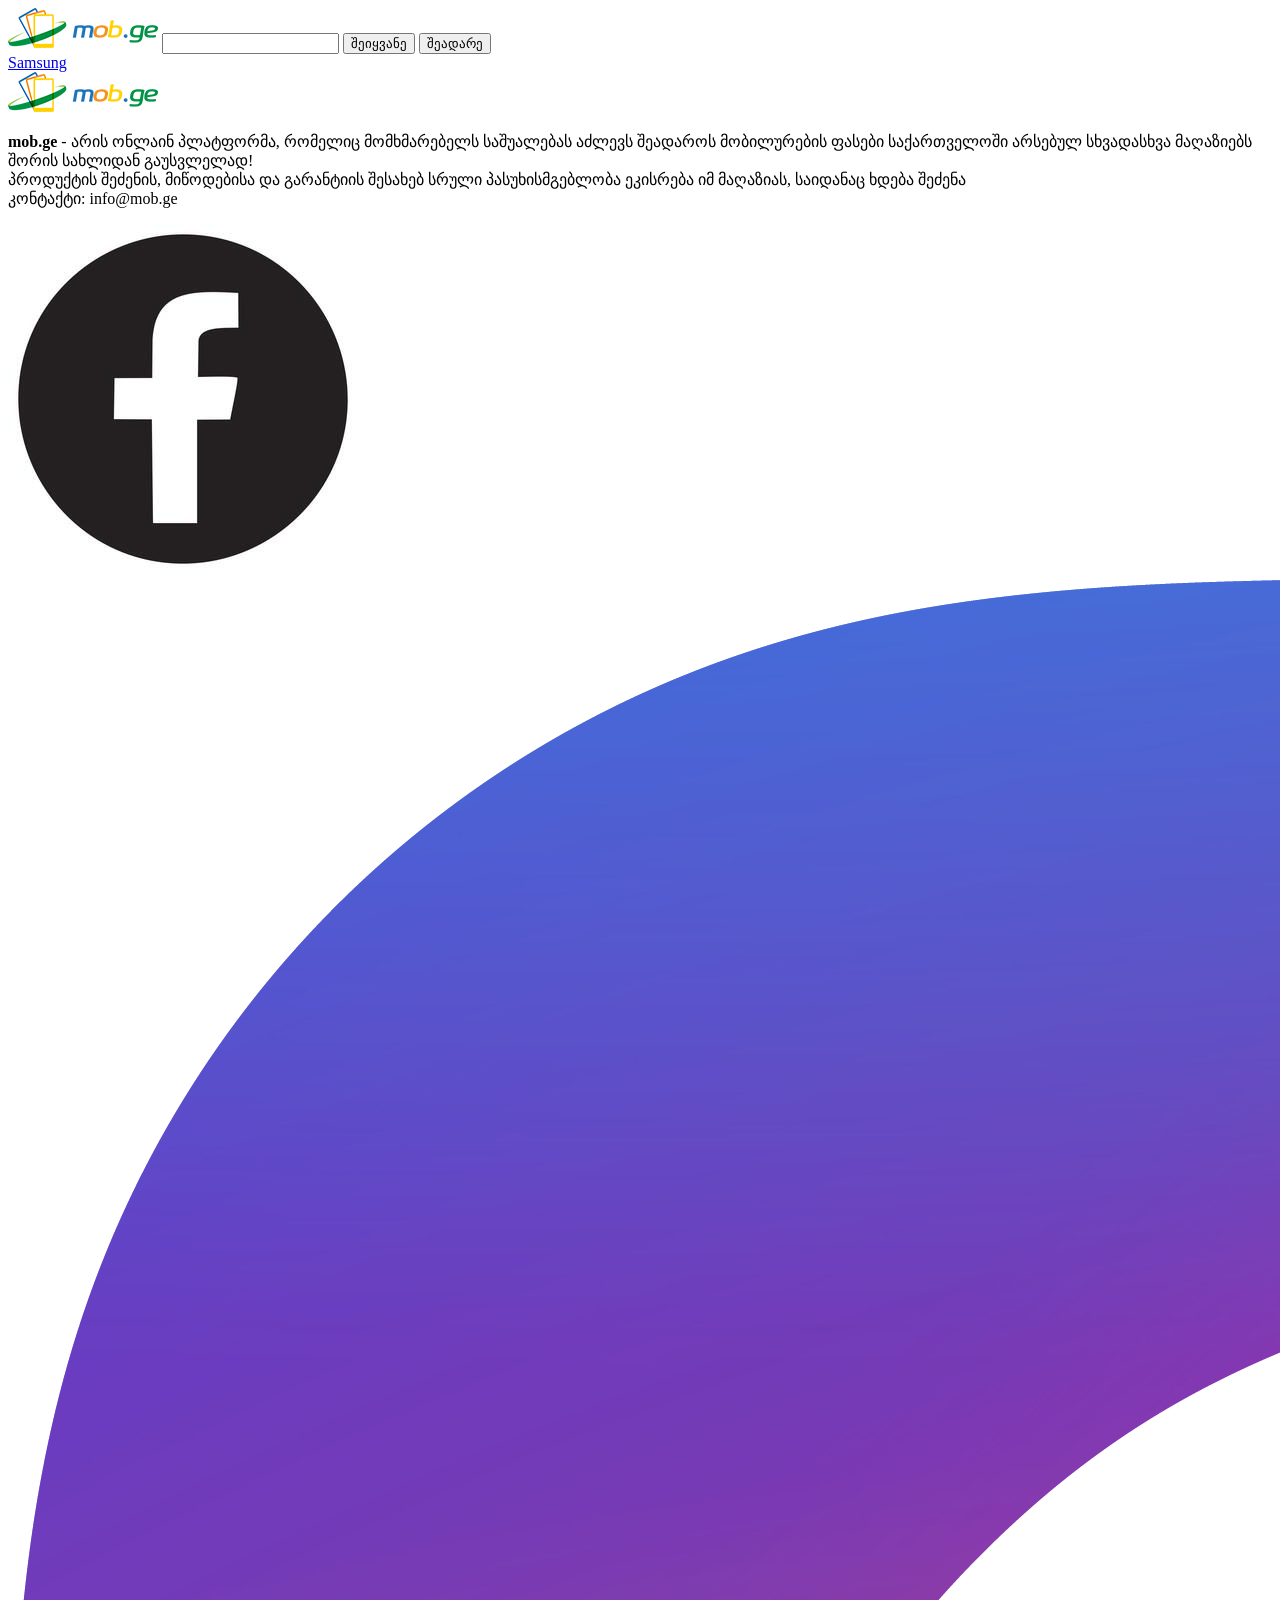
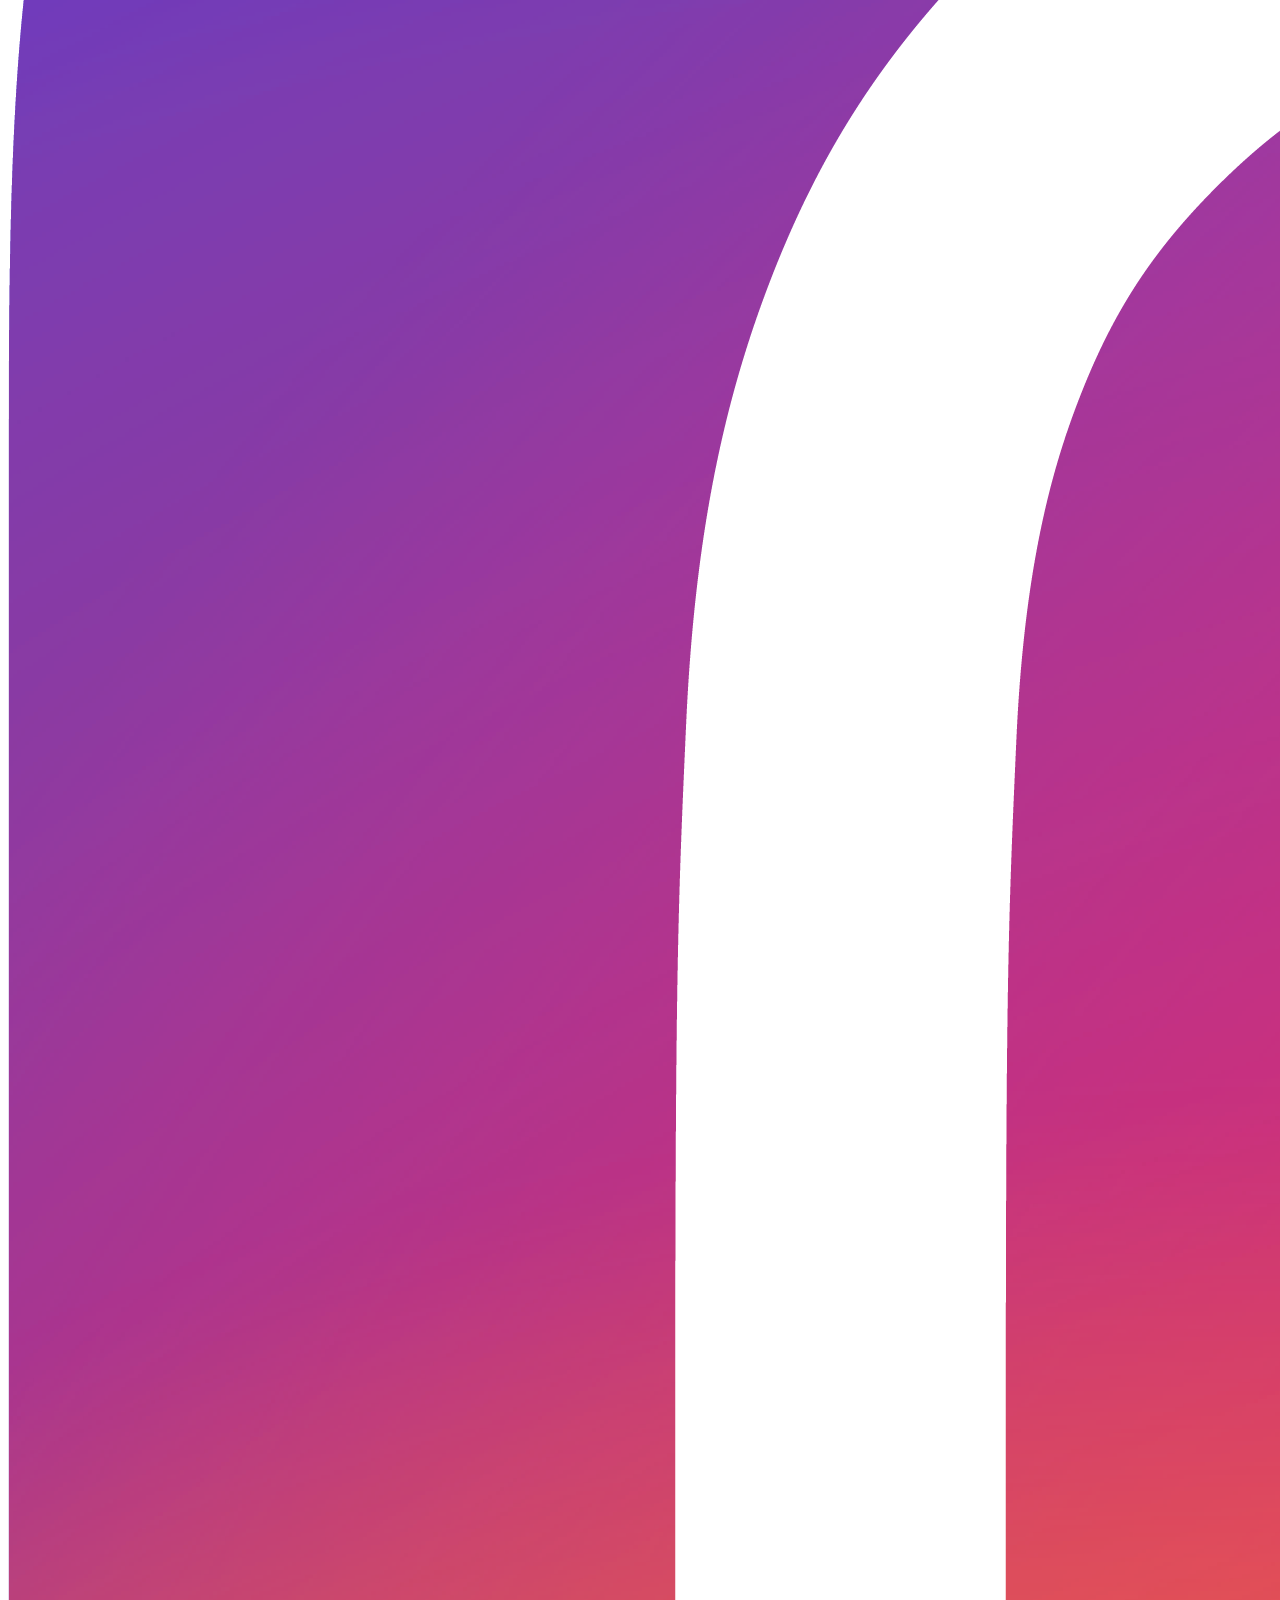
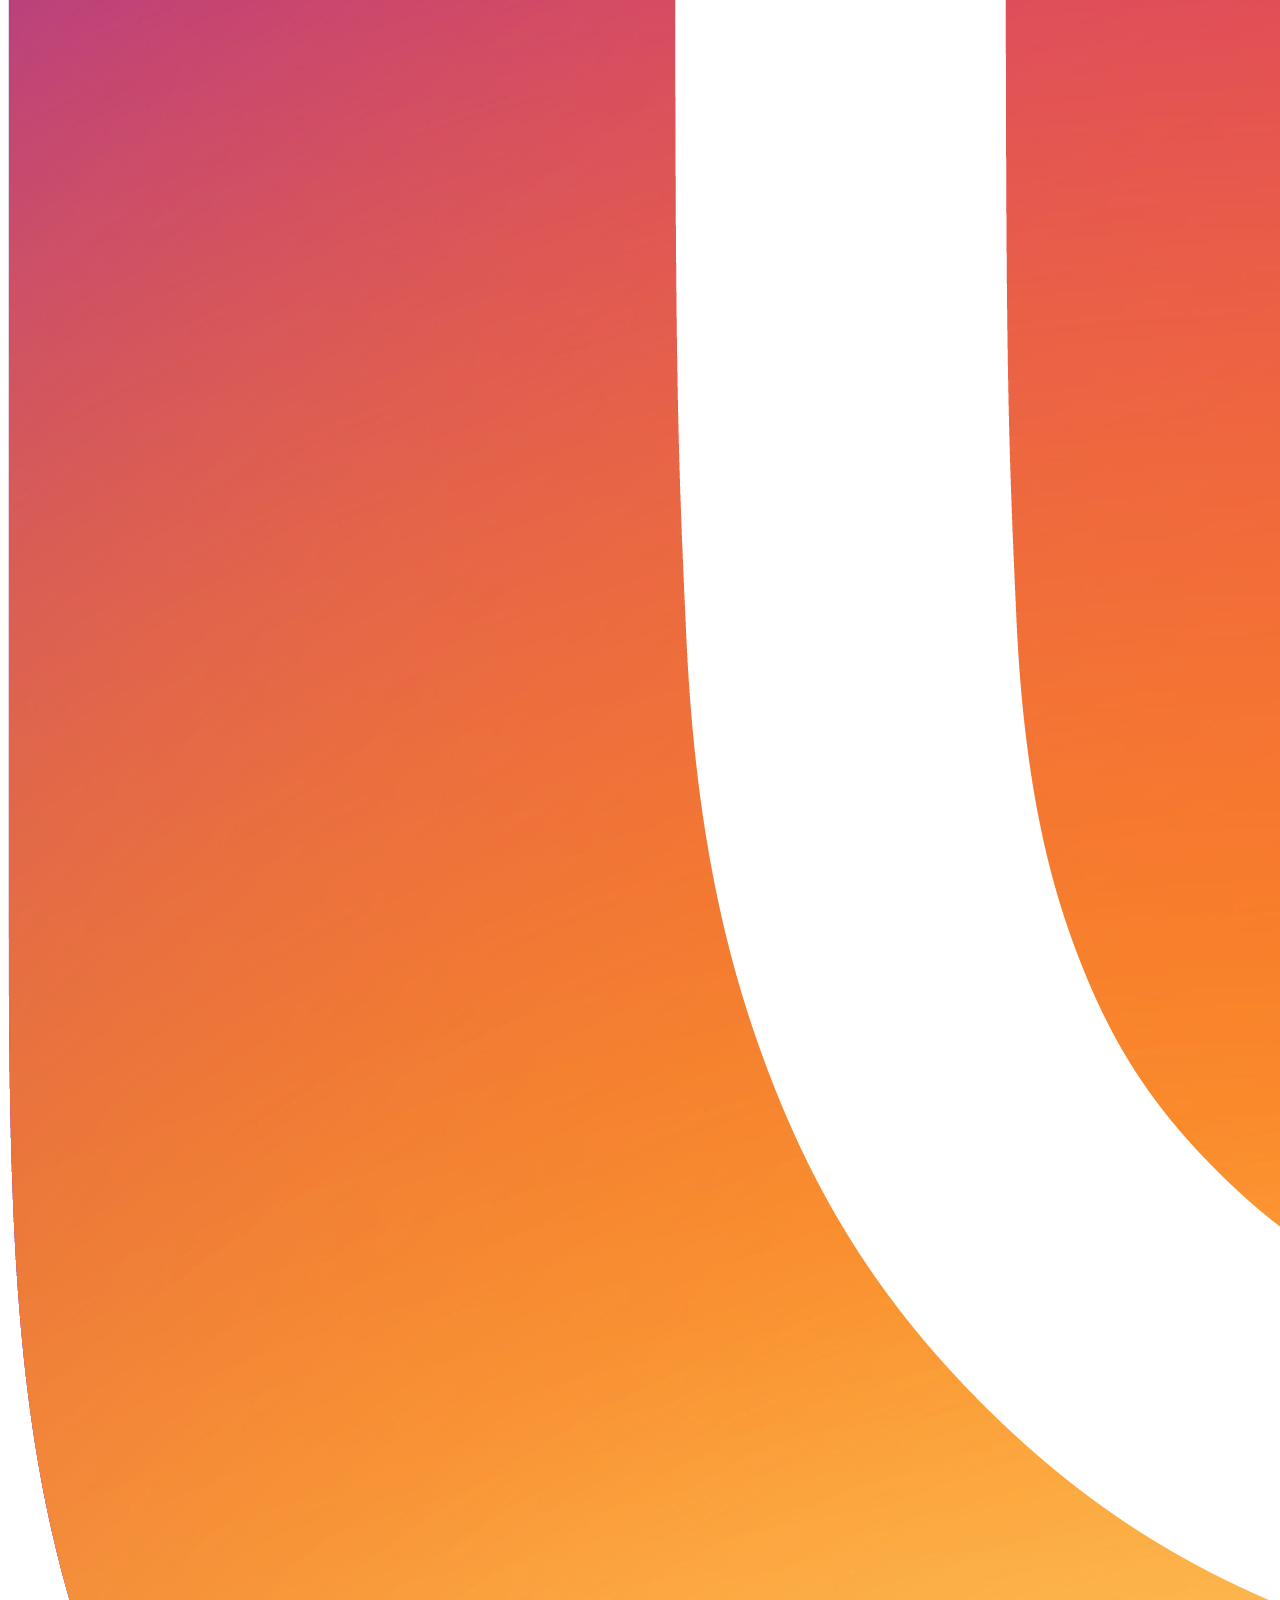
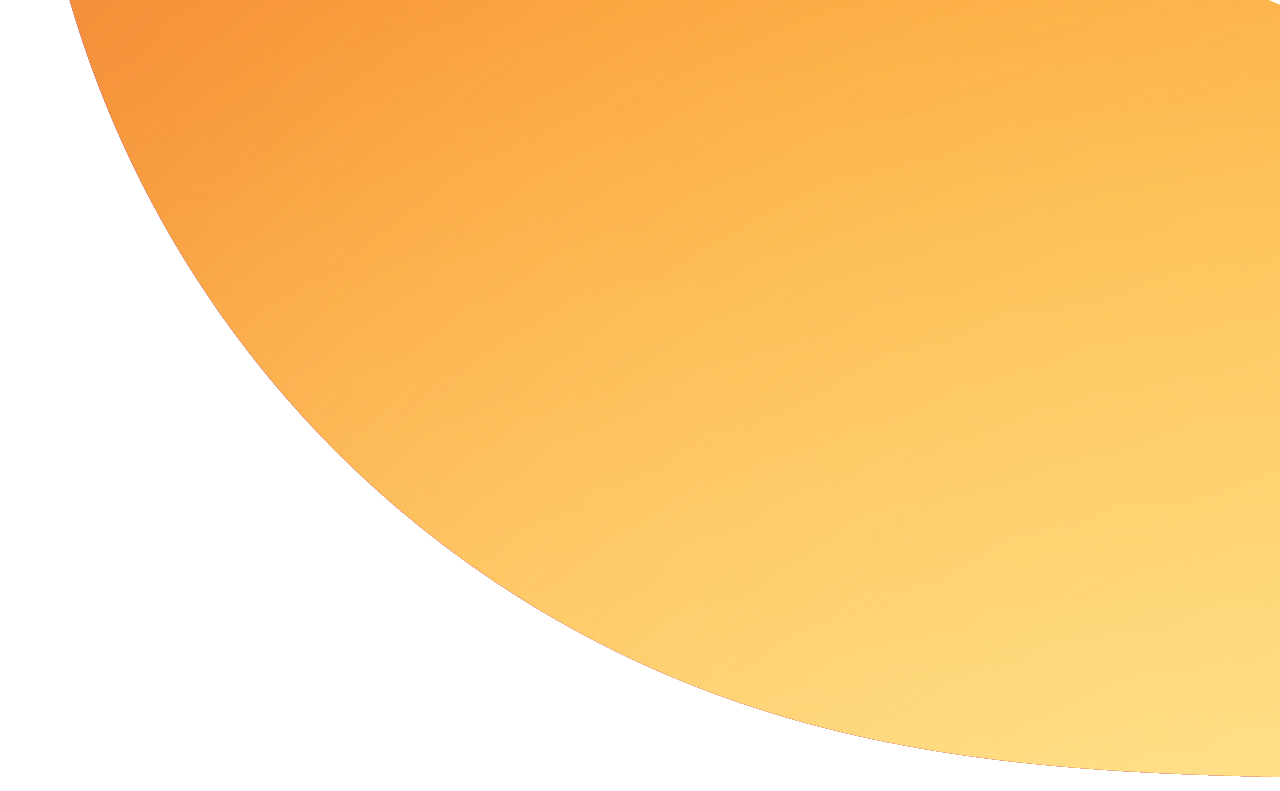
==== contact.html @ e2578a93 "..." ====
<!DOCTYPE html>
<html lang="en">

<head>
    <meta charset="UTF-8">
    <meta name="viewport" content="width=device-width, initial-scale=1.0">
    <title>contact</title>
    <link rel="stylesheet" href="/public/style.css">
</head>

<body>
    <header>
        <div id="top-header-container">
            <a href="/index.html"><img src="/public/logo2.png" alt="logo"></a>
            <input type="text" id="search-input">
            <button id="search-btn">შეიყვანე</button>
            <button id="compare-btn">შეადარე</button>
        </div>
        <nav>
            <a href="/samsung.html">Samsung</a>
        </nav>
    </header>
    <main></main>
    <footer>
        <a href="/index.html"><img src="/public/logo2.png" alt="logo"></a>
        <p id="footer-p"> <strong>mob.ge</strong> - არის ონლაინ პლატფორმა, რომელიც მომხმარებელს საშუალებას აძლევს
            შეადაროს მობილურების
            ფასები საქართველოში არსებულ სხვადასხვა მაღაზიებს შორის სახლიდან გაუსვლელად!
            <br>
            პროდუქტის შეძენის, მიწოდებისა და გარანტიის შესახებ სრული პასუხისმგებლობა ეკისრება იმ მაღაზიას, საიდანაც
            ხდება შეძენა
            <br>
            კონტაქტი: info@mob.ge
        </p>
        <div id="socials">
            <a href="https://facebook.com"><img src="/public/facebook-logo.jpg" alt="facebook-logo"></a>
            <a href="https://instagram.com"><img src="/public/Instagram_logo.png" alt="instagram-logo"></a>

        </div>
    </footer>

    <script src="/public/script.js"></script>
</body>

</html>
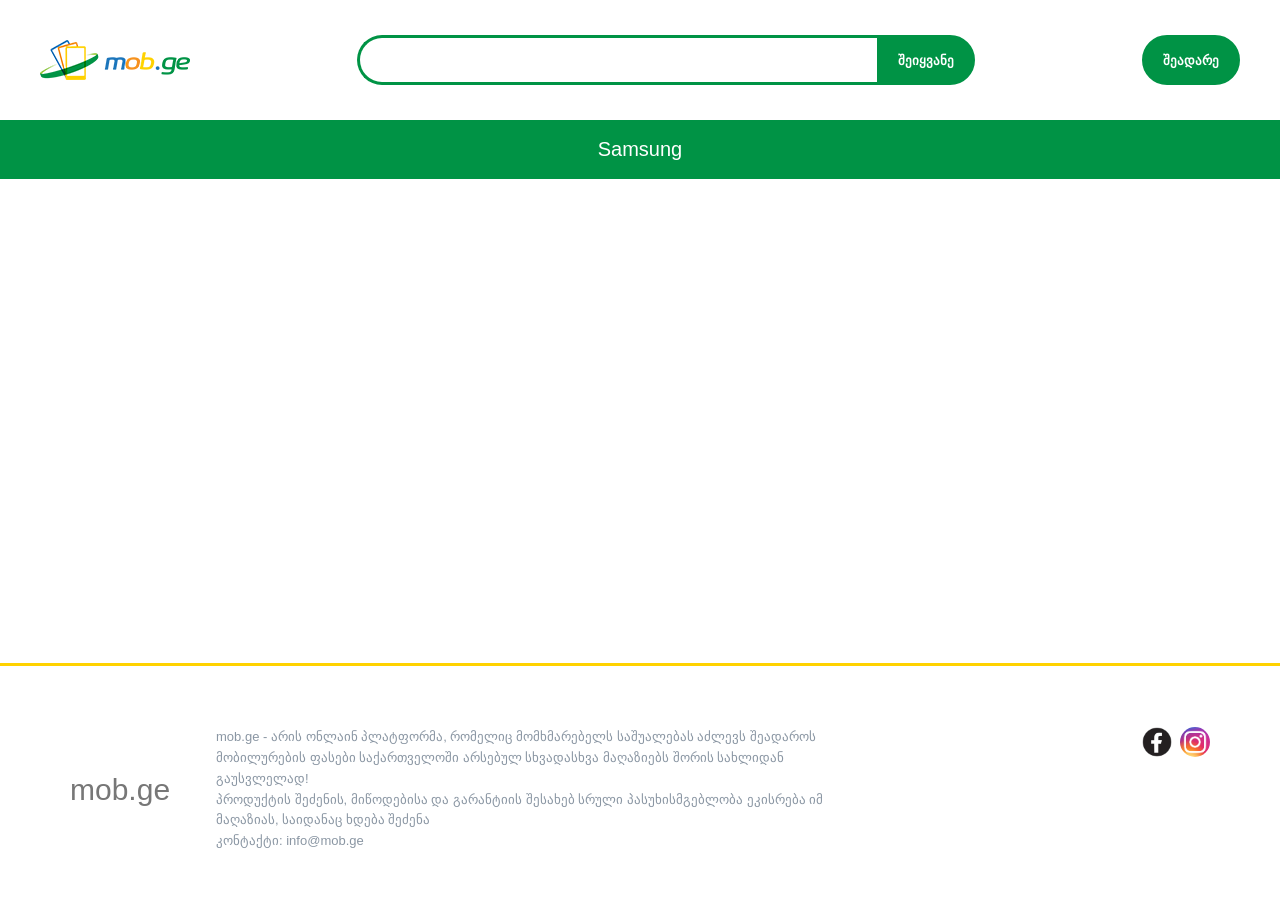
==== commit 7ecd0dc2: "..." ====
--- a/contact.html
+++ b/contact.html
@@ -33,8 +33,8 @@
             კონტაქტი: info@mob.ge
         </p>
         <div id="socials">
-            <a href="https://facebook.com"><img src="/public/facebook-logo.jpg" alt="facebook-logo"></a>
-            <a href="https://instagram.com"><img src="/public/Instagram_logo.png" alt="instagram-logo"></a>
+            <a href=""><img src="/public/facebook-logo.jpg" alt="facebook-logo"></a>
+            <a href=""><img src="/public/Instagram_logo.png" alt="instagram-logo"></a>
 
         </div>
     </footer>
--- a/public/style.css
+++ b/public/style.css
@@ -0,0 +1,336 @@
+* {
+    box-sizing: border-box;
+}
+
+html {
+    min-height: 100%;
+}
+
+body {
+    min-height: 100vh;
+    margin: 0;
+    display: flex;
+    flex-direction: column;
+    background: #fff;
+    color: #333;
+    font-family: "Open Sans", Arial, sans-serif;
+    overflow-x: hidden;
+}
+
+a {
+    color: inherit;
+    text-decoration: none;
+}
+
+img {
+    display: block;
+    max-width: 100%;
+}
+
+header {
+    background: #fff;
+}
+
+#top-header-container {
+    width: min(100% - 48px, 1200px);
+    min-height: 120px;
+    margin: 0 auto;
+    padding: 24px 0;
+    display: flex;
+    align-items: center;
+}
+
+#top-header-container img {
+    width: 150px;
+    height: auto;
+}
+
+#search-input {
+    flex: 0 1 520px;
+    min-width: 0;
+    height: 50px;
+    margin-left: auto;
+    padding: 0 18px;
+    border: 3px solid #009345;
+    border-right: 0;
+    border-radius: 999px 0 0 999px;
+    outline: 0;
+}
+
+#search-input:focus {
+    border-color: #009345;
+}
+
+#search-input::placeholder {
+    color: #b8c6c0;
+}
+
+#search-btn,
+#compare-btn {
+    min-height: 50px;
+    border: 3px solid #009345;
+    background: #009345;
+    color: #fff;
+    font-weight: 600;
+    cursor: pointer;
+}
+
+#search-btn {
+    padding: 0 18px;
+    border-radius: 0 999px 999px 0;
+}
+
+#compare-btn {
+    margin-left: auto;
+    padding: 0 18px;
+    border-radius: 999px;
+    display: inline-flex;
+    align-items: center;
+    gap: 8px;
+}
+
+nav {
+    display: flex;
+    justify-content: center;
+    background: #009345;
+    overflow-x: auto;
+    white-space: nowrap;
+}
+
+nav a {
+    min-height: 59px;
+    padding: 0 18px;
+    display: inline-flex;
+    align-items: center;
+    color: #fff;
+    font-size: 20px;
+    font-weight: 400;
+}
+
+nav a:hover {
+    background: rgba(255, 255, 255, 0.12);
+}
+
+main {
+    width: min(100% - 40px, 1004px);
+    margin: 0 auto;
+    flex: 1;
+}
+
+#slider {
+    margin: 28px 0;
+    aspect-ratio: 3 / 1;
+    overflow: hidden;
+    background: #f6f6f6;
+    position: relative;
+}
+
+#slider img {
+    width: 100%;
+    height: 100%;
+    object-fit: contain;
+}
+
+#slider img[hidden] {
+    display: none;
+}
+
+#slider > button {
+    width: 38px;
+    height: 38px;
+    border: 0;
+    border-radius: 50%;
+    background: #009345;
+    color: #fff;
+    font-size: 26px;
+    cursor: pointer;
+    position: absolute;
+    top: 50%;
+    transform: translateY(-50%);
+}
+
+#prev {
+    left: 12px;
+}
+
+#next {
+    right: 12px;
+}
+
+#dots {
+    display: flex;
+    gap: 8px;
+    justify-content: center;
+    position: absolute;
+    right: 0;
+    bottom: 12px;
+    left: 0;
+}
+
+#dots button {
+    width: 10px;
+    height: 10px;
+    padding: 0;
+    border: 0;
+    border-radius: 50%;
+    background: #ddd;
+    cursor: pointer;
+}
+
+#dots button:disabled {
+    background: #009345;
+}
+
+footer {
+    width: min(100% - 80px, 1140px);
+    margin: 0 auto;
+    padding: 64px 0 48px;
+    display: grid;
+    grid-template-columns: 120px 1fr auto;
+    align-items: start;
+    gap: 26px;
+    position: relative;
+}
+
+footer::before {
+    content: "";
+    width: 100vw;
+    height: 3px;
+    background: #ffd200;
+    position: absolute;
+    top: 0;
+    left: 50%;
+    transform: translateX(-50%);
+}
+
+footer > a {
+    align-self: center;
+    color: #777;
+    font-size: 30px;
+    line-height: 1;
+}
+
+footer > a img {
+    display: none;
+}
+
+footer > a::after {
+    content: "mob.ge";
+}
+
+#footer-p {
+    max-width: 650px;
+    margin: 0;
+    color: #8a96a3;
+    font-size: 13px;
+    line-height: 1.6;
+}
+
+#footer-p strong {
+    font-weight: 400;
+}
+
+#socials {
+    display: flex;
+    gap: 8px;
+}
+
+#socials a {
+    width: 30px;
+    height: 30px;
+    border-radius: 50%;
+    display: grid;
+    place-items: center;
+    overflow: hidden;
+}
+
+#socials img {
+    width: 30px;
+    height: 30px;
+    object-fit: cover;
+}
+
+#socials a:hover {
+    opacity: 0.7;
+}
+
+@media (max-width: 700px) {
+    #top-header-container {
+        width: calc(100% - 24px);
+        min-height: 0;
+        padding: 16px 0;
+        flex-wrap: wrap;
+        gap: 12px;
+    }
+
+    #top-header-container > a {
+        flex: 1 0 100%;
+        display: flex;
+        justify-content: center;
+    }
+
+    #search-input {
+        flex: 1 1 0;
+        margin-left: 0;
+    }
+
+    #compare-btn {
+        flex: 1 0 100%;
+        justify-content: center;
+        margin-left: 0;
+    }
+
+    nav {
+        justify-content: flex-start;
+    }
+
+    nav a {
+        min-height: 52px;
+        font-size: 18px;
+    }
+
+    main {
+        width: calc(100% - 24px);
+    }
+
+    #slider {
+        aspect-ratio: 1 / 1;
+    }
+
+    footer {
+        width: calc(100% - 32px);
+        padding: 44px 0 36px;
+        grid-template-columns: 1fr;
+        justify-items: center;
+        gap: 16px;
+        text-align: center;
+    }
+
+    #footer-p {
+        text-align: center;
+    }
+
+    #socials {
+        justify-content: center;
+    }
+}
+
+@media (max-width: 420px) {
+    #search-btn,
+    #compare-btn {
+        flex-basis: 100%;
+    }
+
+    #search-input {
+        border-right: 3px solid #009345;
+        border-radius: 999px;
+    }
+
+    #search-btn {
+        border-radius: 999px;
+    }
+
+    #footer-p {
+        font-size: 12px;
+    }
+}
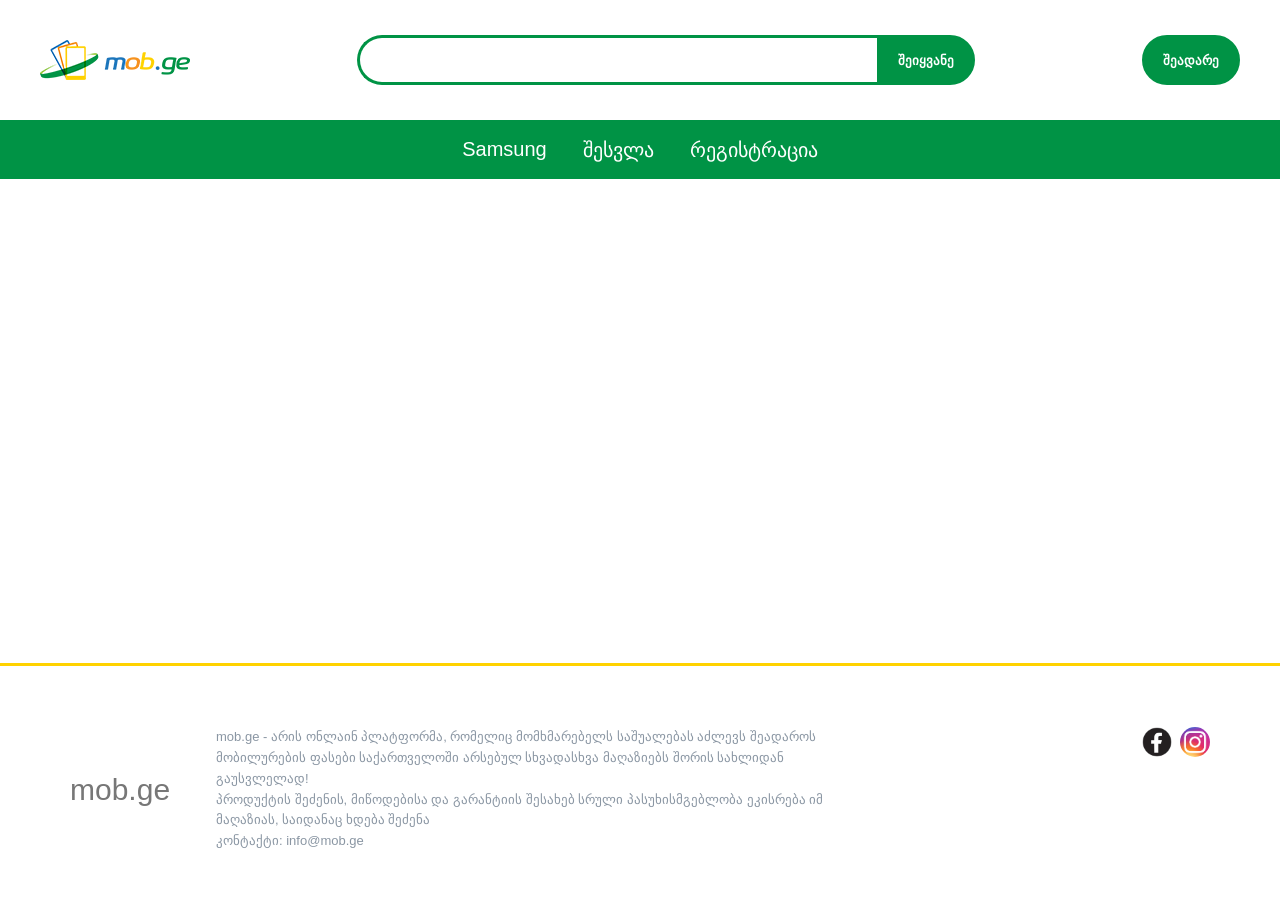
==== commit 84a608b3: "..." ====
--- a/contact.html
+++ b/contact.html
@@ -18,6 +18,8 @@
         </div>
         <nav>
             <a href="/samsung.html">Samsung</a>
+            <a href="/login.html">შესვლა</a>
+            <a href="/register.html">რეგისტრაცია</a>
         </nav>
     </header>
     <main></main>
--- a/public/style.css
+++ b/public/style.css
@@ -112,14 +112,70 @@
 }
 
 main {
-    width: min(100% - 40px, 1004px);
+    width: min(100% - 40px, 1240px);
     margin: 0 auto;
     flex: 1;
 }
 
+#register-form {
+    max-width: 520px;
+    margin: 40px auto;
+    padding: 24px;
+    border: 1px solid #e0e0e0;
+    background: #fff;
+}
+
+#register-form h2 {
+    margin: 0 0 20px;
+    color: #009345;
+}
+
+#register-form label {
+    margin-bottom: 14px;
+    display: block;
+    color: #333;
+}
+
+#register-form input {
+    width: 100%;
+    height: 42px;
+    margin-top: 6px;
+    padding: 0 12px;
+    border: 1px solid #d8d8d8;
+    outline: 0;
+}
+
+#register-form input:focus {
+    border-color: #009345;
+}
+
+#register-form button {
+    width: 100%;
+    min-height: 44px;
+    border: 0;
+    background: #009345;
+    color: #fff;
+    cursor: pointer;
+}
+
+#password-strength,
+#register-message {
+    margin-top: 8px;
+    display: block;
+    font-size: 14px;
+}
+
+#catalog {
+    margin: 32px 0 40px;
+    display: grid;
+    grid-template-columns: 300px 1fr;
+    gap: 16px;
+    align-items: start;
+}
+
 #slider {
-    margin: 28px 0;
-    aspect-ratio: 3 / 1;
+    grid-column: 2;
+    aspect-ratio: 3.4 / 1;
     overflow: hidden;
     background: #f6f6f6;
     position: relative;
@@ -128,7 +184,7 @@
 #slider img {
     width: 100%;
     height: 100%;
-    object-fit: contain;
+    object-fit: cover;
 }
 
 #slider img[hidden] {
@@ -136,13 +192,13 @@
 }
 
 #slider > button {
-    width: 38px;
-    height: 38px;
+    width: 34px;
+    height: 34px;
     border: 0;
     border-radius: 50%;
     background: #009345;
     color: #fff;
-    font-size: 26px;
+    font-size: 24px;
     cursor: pointer;
     position: absolute;
     top: 50%;
@@ -179,6 +235,185 @@
 
 #dots button:disabled {
     background: #009345;
+}
+
+#announcements {
+    grid-column: 1;
+    grid-row: 1;
+    padding: 18px;
+    border-radius: 4px;
+    background: linear-gradient(135deg, #8cca73, #66d09d, #27bfca);
+    background-size: 300% 300%;
+    animation: announcementsGradient 8s linear infinite;
+    color: #fff;
+    transition: transform 0.2s ease, box-shadow 0.2s ease;
+    transform-origin: center;
+}
+
+#announcements:hover {
+    transform: scale(1.03);
+    box-shadow: 0 16px 34px rgba(0, 0, 0, 0.16);
+}
+
+@keyframes announcementsGradient {
+    0% {
+        background-position: 0 50%;
+    }
+
+    50% {
+        background-position: 100% 50%;
+    }
+
+    100% {
+        background-position: 0 50%;
+    }
+}
+
+#announcements h3 {
+    margin: 0 0 14px;
+    text-align: center;
+    font-size: 20px;
+    font-weight: 600;
+}
+
+#announcements p {
+    margin: 10px 0;
+    padding: 12px;
+    display: flex;
+    align-items: center;
+    justify-content: space-between;
+    gap: 10px;
+    border-radius: 10px;
+    background: rgba(255, 255, 255, 0.18);
+    transition: background 0.2s ease, transform 0.2s ease;
+}
+
+#announcements p:hover,
+#announcements a:hover {
+    background: rgba(255, 255, 255, 0.32);
+    transform: scale(1.02);
+}
+
+#announcements span {
+    padding: 6px 12px;
+    border-radius: 14px;
+    background: rgba(255, 255, 255, 0.25);
+    font-size: 12px;
+}
+
+#announcements a {
+    margin-top: 18px;
+    padding: 12px;
+    display: block;
+    border-radius: 10px;
+    background: rgba(255, 255, 255, 0.3);
+    color: #fff;
+    text-align: center;
+    font-weight: 600;
+    transition: background 0.2s ease, transform 0.2s ease;
+}
+
+#filters {
+    grid-column: 1;
+    grid-row: 2;
+    display: grid;
+    gap: 16px;
+}
+
+#filters section {
+    overflow: hidden;
+    border-radius: 4px;
+    background: #fff;
+}
+
+#filters section {
+    border: 1px solid #e0e0e0;
+}
+
+#filters h3 {
+    margin: 0;
+    padding: 16px;
+    color: #1b75bb;
+    font-size: 16px;
+    font-weight: 400;
+}
+
+#filters label {
+    padding: 10px 16px;
+    display: block;
+    border-top: 1px solid #e0e0e0;
+    color: #555;
+    font-size: 14px;
+}
+
+#phones {
+    grid-column: 2;
+    grid-row: 2;
+    display: grid;
+    grid-template-columns: repeat(auto-fit, minmax(180px, 1fr));
+    gap: 10px;
+}
+
+#phones div {
+    min-height: 330px;
+    padding: 18px 12px;
+    border: 1px solid #e5e5e5;
+    background: #fff;
+    text-align: center;
+    position: relative;
+    transition: border-color 0.15s ease, box-shadow 0.15s ease, transform 0.15s ease;
+}
+
+#phones div:hover {
+    border-color: #3c9bcd;
+    box-shadow: 0 3px 10px rgba(60, 155, 205, 0.25);
+    transform: translateY(-2px);
+}
+
+#phones img {
+    height: 170px;
+    margin: 0 auto 18px;
+    object-fit: contain;
+    transition: transform 0.15s ease;
+}
+
+#phones div:hover img {
+    transform: scale(1.04);
+}
+
+#phones p {
+    margin: 0;
+    color: #333;
+    font-size: 16px;
+    font-weight: 600;
+    transition: color 0.15s ease;
+}
+
+#phones div:hover p {
+    color: #3c9bcd;
+}
+
+#phones span {
+    margin-top: 6px;
+    display: block;
+    color: #999;
+    font-size: 11px;
+}
+
+#phones button {
+    position: absolute;
+    bottom: 10px;
+    left: 10px;
+    padding: 7px 12px;
+    border: 0;
+    background: #27aae1;
+    color: #fff;
+    cursor: pointer;
+    transition: background 0.15s ease;
+}
+
+#phones button:hover {
+    background: #3c9bcd;
 }
 
 footer {
@@ -263,7 +498,7 @@
         gap: 12px;
     }
 
-    #top-header-container > a {
+    #top-header-container > a:first-child {
         flex: 1 0 100%;
         display: flex;
         justify-content: center;
@@ -295,6 +530,50 @@
 
     #slider {
         aspect-ratio: 1 / 1;
+    }
+
+    #catalog {
+        grid-template-columns: 1fr;
+    }
+
+    #slider {
+        order: 1;
+    }
+
+    #phones {
+        order: 2;
+    }
+
+    #announcements {
+        order: 3;
+    }
+
+    #filters {
+        order: 4;
+    }
+
+    #slider,
+    #announcements,
+    #filters,
+    #phones {
+        grid-column: auto;
+        grid-row: auto;
+    }
+
+    #slider {
+        aspect-ratio: 16 / 9;
+    }
+
+    #phones {
+        gap: 10px;
+    }
+
+    #phones div {
+        padding: 12px;
+    }
+
+    #phones img {
+        height: 140px;
     }
 
     footer {
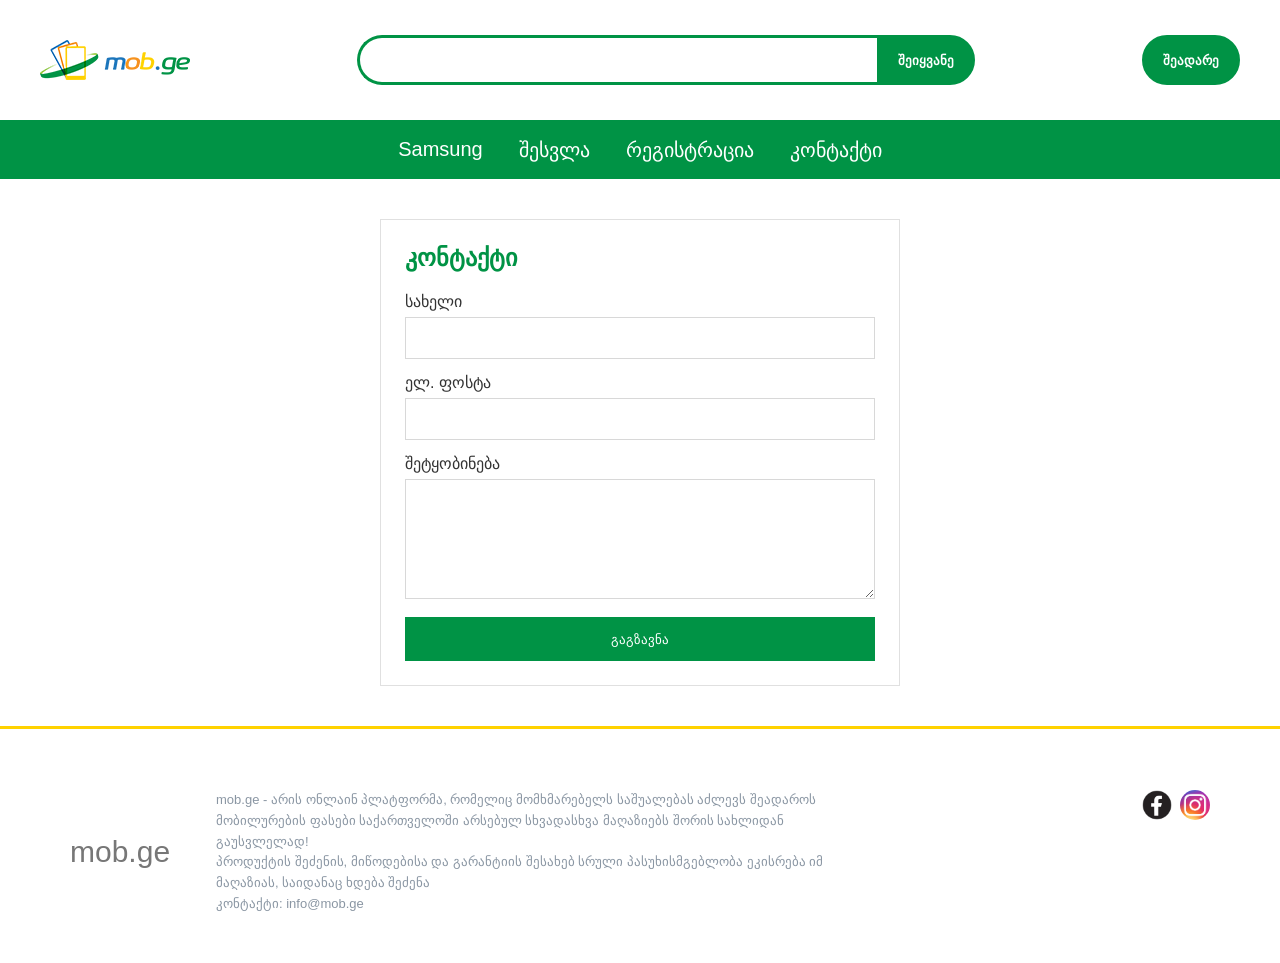
==== commit aefde1fa: "final" ====
--- a/contact.html
+++ b/contact.html
@@ -16,13 +16,33 @@
             <button id="search-btn">შეიყვანე</button>
             <button id="compare-btn">შეადარე</button>
         </div>
+        <button id="menu-btn" type="button" aria-expanded="false">მენიუ</button>
         <nav>
             <a href="/samsung.html">Samsung</a>
             <a href="/login.html">შესვლა</a>
             <a href="/register.html">რეგისტრაცია</a>
+            <a href="/contact.html">კონტაქტი</a>
         </nav>
     </header>
-    <main></main>
+    <main>
+        <form id="contact-form">
+            <h2>კონტაქტი</h2>
+
+            <label>სახელი
+                <input type="text">
+            </label>
+
+            <label>ელ. ფოსტა
+                <input type="email">
+            </label>
+
+            <label>შეტყობინება
+                <textarea rows="5"></textarea>
+            </label>
+
+            <button type="submit">გაგზავნა</button>
+        </form>
+    </main>
     <footer>
         <a href="/index.html"><img src="/public/logo2.png" alt="logo"></a>
         <p id="footer-p"> <strong>mob.ge</strong> - არის ონლაინ პლატფორმა, რომელიც მომხმარებელს საშუალებას აძლევს
--- a/public/style.css
+++ b/public/style.css
@@ -111,13 +111,19 @@
     background: rgba(255, 255, 255, 0.12);
 }
 
+#menu-btn {
+    display: none;
+}
+
 main {
     width: min(100% - 40px, 1240px);
     margin: 0 auto;
     flex: 1;
 }
 
-#register-form {
+#register-form,
+#login-form,
+#contact-form {
     max-width: 520px;
     margin: 40px auto;
     padding: 24px;
@@ -125,18 +131,25 @@
     background: #fff;
 }
 
-#register-form h2 {
+#register-form h2,
+#login-form h2,
+#contact-form h2 {
     margin: 0 0 20px;
     color: #009345;
 }
 
-#register-form label {
+#register-form label,
+#login-form label,
+#contact-form label {
     margin-bottom: 14px;
     display: block;
     color: #333;
 }
 
-#register-form input {
+#register-form input,
+#login-form input,
+#contact-form input,
+#contact-form textarea {
     width: 100%;
     height: 42px;
     margin-top: 6px;
@@ -145,11 +158,16 @@
     outline: 0;
 }
 
-#register-form input:focus {
+#register-form input:focus,
+#login-form input:focus,
+#contact-form input:focus,
+#contact-form textarea:focus {
     border-color: #009345;
 }
 
-#register-form button {
+#register-form button,
+#login-form button,
+#contact-form button {
     width: 100%;
     min-height: 44px;
     border: 0;
@@ -158,8 +176,15 @@
     cursor: pointer;
 }
 
+#contact-form textarea {
+    min-height: 120px;
+    padding: 10px 12px;
+    resize: vertical;
+}
+
 #password-strength,
-#register-message {
+#register-message,
+#login-message {
     margin-top: 8px;
     display: block;
     font-size: 14px;
@@ -354,7 +379,14 @@
     gap: 10px;
 }
 
-#phones div {
+#samsung-list {
+    display: grid;
+    grid-template-columns: repeat(4, 1fr);
+    gap: 10px;
+}
+
+#phones div,
+#samsung-list div {
     min-height: 330px;
     padding: 18px 12px;
     border: 1px solid #e5e5e5;
@@ -364,24 +396,28 @@
     transition: border-color 0.15s ease, box-shadow 0.15s ease, transform 0.15s ease;
 }
 
-#phones div:hover {
+#phones div:hover,
+#samsung-list div:hover {
     border-color: #3c9bcd;
     box-shadow: 0 3px 10px rgba(60, 155, 205, 0.25);
     transform: translateY(-2px);
 }
 
-#phones img {
+#phones img,
+#samsung-list img {
     height: 170px;
     margin: 0 auto 18px;
     object-fit: contain;
     transition: transform 0.15s ease;
 }
 
-#phones div:hover img {
+#phones div:hover img,
+#samsung-list div:hover img {
     transform: scale(1.04);
 }
 
-#phones p {
+#phones p,
+#samsung-list p {
     margin: 0;
     color: #333;
     font-size: 16px;
@@ -389,18 +425,21 @@
     transition: color 0.15s ease;
 }
 
-#phones div:hover p {
+#phones div:hover p,
+#samsung-list div:hover p {
     color: #3c9bcd;
 }
 
-#phones span {
+#phones span,
+#samsung-list span {
     margin-top: 6px;
     display: block;
     color: #999;
     font-size: 11px;
 }
 
-#phones button {
+#phones button,
+#samsung-list button {
     position: absolute;
     bottom: 10px;
     left: 10px;
@@ -412,8 +451,122 @@
     transition: background 0.15s ease;
 }
 
-#phones button:hover {
+#phones button:hover,
+#samsung-list button:hover {
     background: #3c9bcd;
+}
+
+#page-title {
+    margin: 32px 0 0;
+    color: #009345;
+}
+
+#breadcrumb {
+    margin: 18px 0;
+    color: #555;
+    font-size: 14px;
+}
+
+#breadcrumb a {
+    color: #1b75bb;
+}
+
+#brand-page {
+    margin: 0 auto 80px;
+    padding: 48px 64px;
+    display: grid;
+    grid-template-columns: 240px 1fr;
+    gap: 40px;
+    background: #fff;
+}
+
+#brand-page h1 {
+    margin: 0;
+    align-self: start;
+    writing-mode: vertical-rl;
+    transform: rotate(180deg);
+    color: #222;
+    font-size: 64px;
+    line-height: 1;
+    letter-spacing: 6px;
+}
+
+#pagination {
+    margin: 28px 0 0;
+    display: flex;
+    justify-content: flex-end;
+    gap: 6px;
+}
+
+#pagination button {
+    min-width: 34px;
+    min-height: 34px;
+    border: 0;
+    background: #eee;
+    color: #555;
+    cursor: pointer;
+}
+
+#pagination button:hover {
+    background: #3c9bcd;
+    color: #fff;
+}
+
+#phone-detail {
+    max-width: 1004px;
+    margin: 40px auto;
+    border: 1px solid #d8d8d8;
+    background: #fff;
+}
+
+#phone-detail img {
+    height: 260px;
+    margin: 24px auto;
+    object-fit: contain;
+}
+
+#phone-detail h2 {
+    margin: 0;
+    padding: 16px 24px;
+    color: #333;
+}
+
+#phone-detail table {
+    width: 100%;
+    border-collapse: collapse;
+}
+
+#phone-detail th,
+#phone-detail td {
+    padding: 14px 40px;
+    text-align: left;
+}
+
+#phone-detail th {
+    width: 33%;
+    color: #333;
+    font-weight: 700;
+}
+
+#phone-detail tr:nth-child(even) {
+    background: #f3f3f3;
+}
+
+#phone-detail tr:hover {
+    background: #f2faff;
+}
+
+#phone-detail td[colspan="2"] {
+    background: #3c9bcd;
+    color: #fff;
+    font-size: 20px;
+    font-weight: 700;
+}
+
+#phone-detail a {
+    padding: 18px 24px;
+    display: inline-block;
+    color: #1b75bb;
 }
 
 footer {
@@ -515,13 +668,40 @@
         margin-left: 0;
     }
 
+    #menu-btn {
+        width: 100%;
+        min-height: 52px;
+        padding: 0 24px;
+        border: 0;
+        display: flex;
+        align-items: center;
+        justify-content: center;
+        background: #009345;
+        color: #fff;
+        font-size: 18px;
+        cursor: pointer;
+    }
+
+    #menu-btn[aria-expanded="false"] + nav {
+        display: none;
+    }
+
+    #menu-btn[aria-expanded="true"] + nav {
+        display: flex;
+    }
+
     nav {
+        flex-direction: column;
         justify-content: flex-start;
+        overflow: visible;
+        white-space: normal;
     }
 
     nav a {
-        min-height: 52px;
-        font-size: 18px;
+        min-height: 46px;
+        justify-content: center;
+        border-top: 1px solid rgba(255, 255, 255, 0.18);
+        font-size: 17px;
     }
 
     main {
@@ -568,12 +748,71 @@
         gap: 10px;
     }
 
+    #brand-page {
+        padding: 24px 12px;
+        grid-template-columns: 1fr;
+        gap: 20px;
+    }
+
+    #brand-page h1 {
+        writing-mode: horizontal-tb;
+        transform: none;
+        font-size: 34px;
+        letter-spacing: 2px;
+        text-align: center;
+    }
+
+    #samsung-list {
+        grid-template-columns: repeat(2, 1fr);
+    }
+
+    #pagination {
+        justify-content: center;
+        flex-wrap: wrap;
+    }
+
     #phones div {
         padding: 12px;
     }
 
     #phones img {
         height: 140px;
+    }
+
+    #phone-detail {
+        margin: 24px 0;
+    }
+
+    #phone-detail img {
+        width: 100%;
+        height: 200px;
+    }
+
+    #phone-detail h2 {
+        padding: 14px;
+        font-size: 20px;
+    }
+
+    #phone-detail th,
+    #phone-detail td {
+        padding: 10px 12px;
+        display: block;
+        width: 100%;
+    }
+
+    #phone-detail th {
+        padding-bottom: 4px;
+    }
+
+    #phone-detail td {
+        padding-top: 4px;
+        overflow-wrap: anywhere;
+    }
+
+    #phone-detail td[colspan="2"] {
+        display: table-cell;
+        padding: 12px;
+        font-size: 16px;
     }
 
     footer {
@@ -609,6 +848,19 @@
         border-radius: 999px;
     }
 
+    #phone-detail th,
+    #phone-detail td {
+        font-size: 13px;
+    }
+
+    #phone-detail td[colspan="2"] {
+        font-size: 15px;
+    }
+
+    #samsung-list {
+        grid-template-columns: 1fr;
+    }
+
     #footer-p {
         font-size: 12px;
     }
